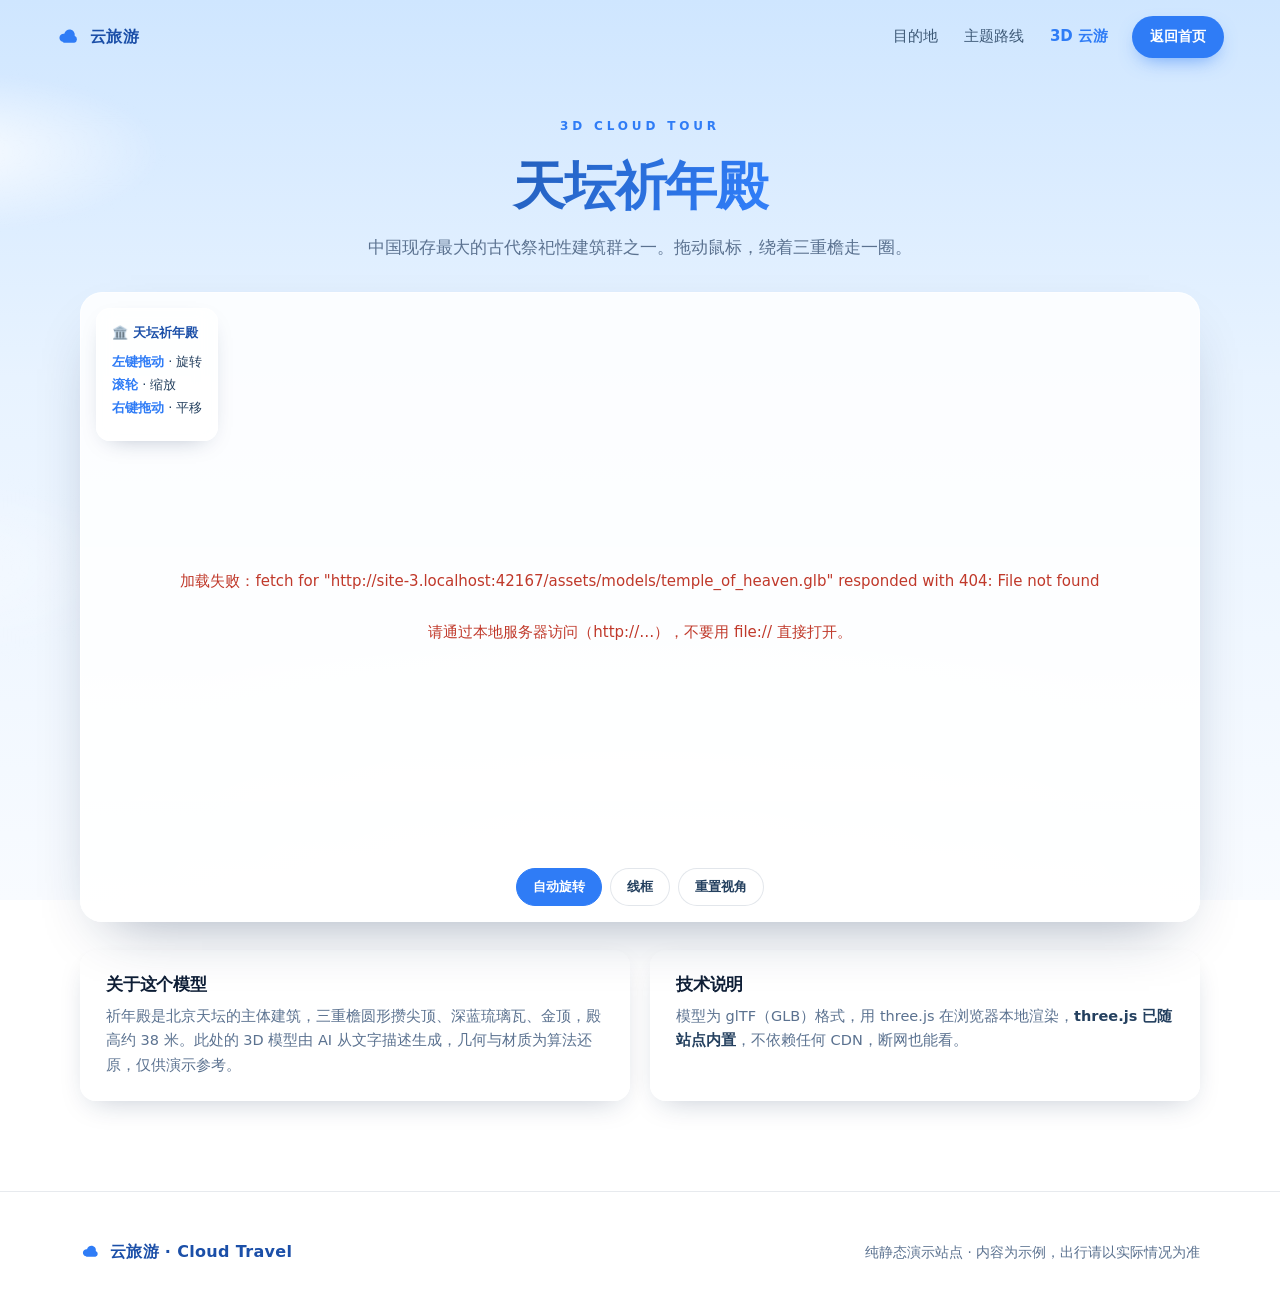
==== 3d.html @ f682cb2f "feat: 天坛祈年殿 3D 云游 - 新增 3d.html 3D 云游页与 js/viewer.js - three.js 本地内置到 assets/vendor/（离线可用，无 CDN 依赖） -" ====
<!DOCTYPE html>
<html lang="zh-CN">
<head>
<meta charset="utf-8" />
<meta name="viewport" content="width=device-width, initial-scale=1" />
<title>3D 云游 · 天坛祈年殿 | 云旅游</title>
<meta name="description" content="在浏览器里 360° 旋转查看天坛祈年殿 3D 模型 —— 云旅游 3D 云游。" />
<link rel="icon" href="data:image/svg+xml,%3Csvg xmlns='http://www.w3.org/2000/svg' viewBox='0 0 32 32'%3E%3Cpath d='M9 22a5 5 0 1 1 1.2-9.9A6.5 6.5 0 0 1 23 14.5 4.5 4.5 0 0 1 22.5 23H9z' fill='%236cb6ff'/%3E%3C/svg%3E" />
<link rel="stylesheet" href="css/style.css" />
<link rel="stylesheet" href="css/viewer.css" />
</head>
<body>

<div class="sky" aria-hidden="true">
  <span class="cloud c1"></span>
  <span class="cloud c2"></span>
  <span class="cloud c3"></span>
</div>

<header class="nav" id="nav">
  <a class="brand" href="index.html">
    <svg viewBox="0 0 32 32" width="26" height="26" aria-hidden="true">
      <path d="M9 22a5 5 0 1 1 1.2-9.9A6.5 6.5 0 0 1 23 14.5 4.5 4.5 0 0 1 22.5 23H9z" fill="currentColor"/>
    </svg>
    <span>云旅游</span>
  </a>
  <nav class="links">
    <a href="index.html#destinations">目的地</a>
    <a href="index.html#routes">主题路线</a>
    <a href="3d.html" class="active">3D 云游</a>
  </nav>
  <a class="btn btn-sm" href="index.html">返回首页</a>
</header>

<main class="vmain">
  <section class="vhead wrap">
    <p class="eyebrow">3D CLOUD TOUR</p>
    <h1>天坛祈年殿</h1>
    <p class="sub">中国现存最大的古代祭祀性建筑群之一。拖动鼠标，绕着三重檐走一圈。</p>
  </section>

  <section class="wrap">
    <div class="stage" id="stage">
      <div id="loading" class="vloading">正在加载 3D 模型…</div>
      <div id="err" class="verr"></div>

      <div class="vhud">
        <div class="vhud-title">🏛️ 天坛祈年殿</div>
        <div class="vhud-row"><b>左键拖动</b> · 旋转</div>
        <div class="vhud-row"><b>滚轮</b> · 缩放</div>
        <div class="vhud-row"><b>右键拖动</b> · 平移</div>
        <div class="vhud-meta" id="meta"></div>
      </div>

      <div class="vctrl">
        <button id="btnRotate" class="on">自动旋转</button>
        <button id="btnWire">线框</button>
        <button id="btnReset">重置视角</button>
      </div>
    </div>

    <div class="vnotes">
      <div class="note">
        <h3>关于这个模型</h3>
        <p>祈年殿是北京天坛的主体建筑，三重檐圆形攒尖顶、深蓝琉璃瓦、金顶，殿高约 38 米。此处的 3D 模型由 AI 从文字描述生成，几何与材质为算法还原，仅供演示参考。</p>
      </div>
      <div class="note">
        <h3>技术说明</h3>
        <p>模型为 glTF（GLB）格式，用 three.js 在浏览器本地渲染，<b>three.js 已随站点内置</b>，不依赖任何 CDN，断网也能看。</p>
      </div>
    </div>
  </section>
</main>

<footer class="footer">
  <div class="wrap footer-inner">
    <div class="brand">
      <svg viewBox="0 0 32 32" width="22" height="22" aria-hidden="true">
        <path d="M9 22a5 5 0 1 1 1.2-9.9A6.5 6.5 0 0 1 23 14.5 4.5 4.5 0 0 1 22.5 23H9z" fill="currentColor"/>
      </svg>
      <span>云旅游 · Cloud Travel</span>
    </div>
    <p class="muted">纯静态演示站点 · 内容为示例，出行请以实际情况为准</p>
  </div>
</footer>

<script type="importmap">
{
  "imports": {
    "three": "./assets/vendor/three/three.module.js",
    "three/addons/": "./assets/vendor/three/addons/"
  }
}
</script>
<script type="module" src="js/viewer.js"></script>
<script src="js/main.js"></script>
</body>
</html>
---- css/style.css ----
/* ===== 云旅游 · Cloud Travel ===== */

:root {
  --ink: #0e1e36;
  --ink-2: #24405f;
  --muted: #5b7290;
  --blue: #2f7cf6;
  --blue-deep: #1b4fa8;
  --line: rgba(20, 50, 90, .10);
  --card: rgba(255, 255, 255, .78);
  --shadow: 0 10px 30px -12px rgba(15, 40, 80, .28);
  --radius: 18px;
  --wrap: 1120px;
}

* { box-sizing: border-box; }

html { scroll-behavior: smooth; }

body {
  margin: 0;
  color: var(--ink);
  font: 16px/1.7 -apple-system, "Segoe UI", "Microsoft YaHei", "PingFang SC", system-ui, sans-serif;
  background: linear-gradient(180deg, #cfe6ff 0%, #e8f3ff 42%, #f8fbff 100%);
  background-attachment: fixed;
  min-height: 100%;
  overflow-x: hidden;
  -webkit-font-smoothing: antialiased;
}

a { color: inherit; text-decoration: none; }
h1, h2, h3 { line-height: 1.25; margin: 0; letter-spacing: -.01em; }
p { margin: 0; }

.wrap { width: min(100% - 48px, var(--wrap)); margin-inline: auto; }

/* ===== 云层 ===== */
.sky { position: fixed; inset: 0; z-index: 0; pointer-events: none; overflow: hidden; }

.cloud {
  position: absolute;
  display: block;
  border-radius: 50%;
  background: radial-gradient(closest-side, rgba(255,255,255,.95), rgba(255,255,255,0));
  filter: blur(6px);
  opacity: .85;
  animation: drift linear infinite;
}
.c1 { width: 420px; height: 160px; top: 8%;  left: -20%; animation-duration: 88s; }
.c2 { width: 300px; height: 120px; top: 26%; left: -25%; animation-duration: 120s; animation-delay: -30s; opacity: .6; }
.c3 { width: 540px; height: 200px; top: 52%; left: -30%; animation-duration: 150s; animation-delay: -70s; opacity: .5; }
.c4 { width: 240px; height: 100px; top: 70%; left: -20%; animation-duration: 100s; animation-delay: -15s; opacity: .45; }
.c5 { width: 660px; height: 240px; top: 86%; left: -35%; animation-duration: 175s; animation-delay: -110s; opacity: .35; }

@keyframes drift {
  from { transform: translateX(0); }
  to   { transform: translateX(190vw); }
}

/* ===== 导航 ===== */
.nav {
  position: fixed; top: 0; left: 0; right: 0; z-index: 50;
  display: flex; align-items: center; gap: 24px;
  padding: 16px clamp(20px, 5vw, 56px);
  transition: background .3s, box-shadow .3s, backdrop-filter .3s;
}
.nav.scrolled {
  background: rgba(255,255,255,.82);
  backdrop-filter: blur(12px);
  box-shadow: 0 1px 0 var(--line), 0 8px 24px -18px rgba(15,40,80,.35);
}
.brand {
  display: inline-flex; align-items: center; gap: 8px;
  font-weight: 700; letter-spacing: .02em; color: var(--blue-deep);
}
.brand svg { color: var(--blue); }
.links { display: flex; gap: 26px; margin-left: auto; }
.links a { color: var(--ink-2); font-size: 15px; opacity: .85; transition: opacity .2s, color .2s; }
.links a:hover { opacity: 1; color: var(--blue); }

.btn {
  display: inline-flex; align-items: center; justify-content: center;
  padding: 12px 24px; border-radius: 999px;
  background: var(--blue); color: #fff; font-weight: 600; font-size: 15px;
  box-shadow: 0 8px 20px -8px rgba(47,124,246,.7);
  transition: transform .18s, box-shadow .18s, background .18s;
}
.btn:hover { transform: translateY(-2px); box-shadow: 0 14px 26px -10px rgba(47,124,246,.75); }
.btn-sm { padding: 9px 18px; font-size: 14px; }
.btn-ghost {
  background: rgba(255,255,255,.7); color: var(--blue-deep);
  box-shadow: inset 0 0 0 1px var(--line);
}
.btn-ghost:hover { background: #fff; }

/* ===== Hero ===== */
.hero {
  position: relative; z-index: 1;
  min-height: 100svh;
  display: flex; align-items: center;
  padding: 120px 0 80px;
}
.hero-inner { width: min(100% - 48px, var(--wrap)); margin-inline: auto; }
.eyebrow {
  font-size: 12px; letter-spacing: .32em; font-weight: 700;
  color: var(--blue); margin-bottom: 18px;
}
.hero h1 {
  font-size: clamp(40px, 7.4vw, 88px);
  font-weight: 800; letter-spacing: -.03em;
  background: linear-gradient(120deg, #12305c, #2f7cf6 55%, #6db2ff);
  -webkit-background-clip: text; background-clip: text; color: transparent;
}
.lead {
  margin-top: 22px; max-width: 46ch;
  font-size: clamp(16px, 2vw, 19px); color: var(--ink-2); opacity: .9;
}
.hero-cta { display: flex; gap: 14px; flex-wrap: wrap; margin-top: 34px; }

.stats { display: flex; gap: 44px; margin-top: 62px; flex-wrap: wrap; }
.stats div { display: flex; flex-direction: column; }
.stats strong { font-size: 30px; font-weight: 800; color: var(--blue-deep); letter-spacing: -.02em; }
.stats span { font-size: 13px; color: var(--muted); }

.scroll-hint {
  position: absolute; bottom: 28px; left: 50%; transform: translateX(-50%);
  width: 26px; height: 42px; border-radius: 14px;
  box-shadow: inset 0 0 0 2px rgba(47,124,246,.45);
  display: grid; place-items: start center; padding-top: 7px;
}
.scroll-hint span {
  width: 4px; height: 8px; border-radius: 2px; background: var(--blue);
  animation: wheel 1.6s ease-in-out infinite;
}
@keyframes wheel { 0%,100% { transform: translateY(0); opacity: 1; } 50% { transform: translateY(12px); opacity: .35; } }

/* ===== 区块 ===== */
.section { position: relative; z-index: 1; padding: 96px 0; }
.section-alt { background: rgba(255,255,255,.5); }

.sec-head { max-width: 620px; margin-bottom: 52px; }
.sec-head h2 { font-size: clamp(28px, 4vw, 44px); font-weight: 800; }
.sec-head .sub { margin-top: 14px; color: var(--muted); font-size: 17px; }

/* ===== 卡片 ===== */
.grid { display: grid; gap: 24px; }
.grid-3 { grid-template-columns: repeat(3, 1fr); }

.card {
  position: relative;
  background: var(--card);
  border-radius: var(--radius);
  overflow: hidden;
  box-shadow: var(--shadow);
  box-shadow: var(--shadow), inset 0 0 0 1px rgba(255,255,255,.6);
  transition: transform .26s cubic-bezier(.2,.7,.3,1), box-shadow .26s;
  backdrop-filter: blur(6px);
}
.card:hover { transform: translateY(-6px); box-shadow: 0 26px 44px -20px rgba(15,40,80,.42); }

.thumb {
  height: 168px;
  background: linear-gradient(160deg, var(--a), var(--b));
  position: relative;
}
.thumb svg { position: absolute; inset: 0; width: 100%; height: 100%; }

.card-body { padding: 22px 22px 26px; }
.tag {
  display: inline-block; font-size: 12px; font-weight: 700; letter-spacing: .08em;
  color: var(--blue-deep); background: rgba(47,124,246,.12);
  padding: 3px 10px; border-radius: 999px; margin-bottom: 10px;
}
.card h3 { font-size: 21px; font-weight: 700; }
.card p { margin-top: 8px; color: var(--muted); font-size: 15px; }

/* ===== 路线 ===== */
.routes { display: grid; gap: 16px; }
.route {
  display: grid; grid-template-columns: 64px 1fr auto; align-items: center; gap: 22px;
  background: var(--card);
  border-radius: 16px; padding: 22px 26px;
  box-shadow: var(--shadow), inset 0 0 0 1px rgba(255,255,255,.6);
  transition: transform .22s, box-shadow .22s;
}
.route:hover { transform: translateX(6px); }
.route-idx {
  font-size: 26px; font-weight: 800; letter-spacing: -.02em;
  color: transparent; -webkit-text-stroke: 1.4px rgba(47,124,246,.55);
}
.route-main h3 { font-size: 19px; font-weight: 700; }
.route-main p { margin-top: 6px; color: var(--muted); font-size: 14.5px; }
.route-meta {
  font-size: 13px; font-weight: 700; color: var(--blue-deep);
  background: rgba(47,124,246,.12); border-radius: 999px; padding: 6px 14px;
  white-space: nowrap;
}

/* ===== 特性 ===== */
.features .feature {
  background: var(--card); border-radius: var(--radius); padding: 30px 26px;
  box-shadow: var(--shadow), inset 0 0 0 1px rgba(255,255,255,.6);
}
.feature .ico { font-size: 30px; line-height: 1; }
.feature h3 { margin-top: 14px; font-size: 19px; font-weight: 700; }
.feature p { margin-top: 8px; color: var(--muted); font-size: 15px; }

/* ===== 3D 云游 入口 ===== */
.cta3d {
  display: grid; grid-template-columns: 1.15fr .85fr; gap: 30px; align-items: center;
  background: linear-gradient(120deg, rgba(255,255,255,.92), rgba(230,242,255,.86));
  border-radius: 24px; padding: 40px 44px;
  box-shadow: var(--shadow), inset 0 0 0 1px rgba(255,255,255,.7);
}
.cta3d h2 { font-size: clamp(24px, 3.4vw, 38px); font-weight: 800; }
.cta3d .sub { margin-top: 14px; color: var(--muted); font-size: 16.5px; }
.cta3d .btn { margin-top: 26px; }
.cta3d-art { display: flex; justify-content: center; }
.cta3d-art svg {
  width: min(100%, 300px); height: auto;
  filter: drop-shadow(0 18px 26px rgba(15,40,80,.18));
}
@media (max-width: 760px) {
  .cta3d { grid-template-columns: 1fr; padding: 30px 24px; }
  .cta3d-art { order: -1; }
  .cta3d-art svg { width: min(70%, 220px); }
}

/* ===== 页脚 ===== */
.footer {
  position: relative; z-index: 1;
  padding: 46px 0;
  border-top: 1px solid var(--line);
  background: rgba(255,255,255,.55);
}
.footer-inner { display: flex; align-items: center; justify-content: space-between; gap: 16px; flex-wrap: wrap; }
.footer .brand { color: var(--blue-deep); }
.muted { color: var(--muted); font-size: 13.5px; }

/* ===== 滚动渐入 ===== */
.reveal { opacity: 0; transform: translateY(22px); transition: opacity .7s ease, transform .7s cubic-bezier(.2,.7,.3,1); }
.reveal.in { opacity: 1; transform: none; }

/* ===== 响应式 ===== */
@media (max-width: 960px) {
  .grid-3 { grid-template-columns: repeat(2, 1fr); }
}
@media (max-width: 640px) {
  .links { display: none; }
  .grid-3 { grid-template-columns: 1fr; }
  .section { padding: 72px 0; }
  .stats { gap: 28px; margin-top: 44px; }
  .route { grid-template-columns: 44px 1fr; grid-template-areas: "idx main" ". meta"; row-gap: 10px; }
  .route-idx { grid-area: idx; font-size: 22px; }
  .route-main { grid-area: main; }
  .route-meta { grid-area: meta; justify-self: start; }
}

@media (prefers-reduced-motion: reduce) {
  html { scroll-behavior: auto; }
  .cloud, .scroll-hint span { animation: none; }
  .reveal { opacity: 1; transform: none; transition: none; }
}
---- css/viewer.css ----
/* ===== 云旅游 · 3D 云游页 ===== */

.nav .links a.active { color: var(--blue); opacity: 1; font-weight: 600; }

.vmain { position: relative; z-index: 1; padding: 116px 0 0; }

.vhead { text-align: center; margin-bottom: 30px; }
.vhead h1 {
  font-size: clamp(30px, 5vw, 52px); font-weight: 800; letter-spacing: -.02em;
  background: linear-gradient(120deg, #12305c, #2f7cf6 60%, #6db2ff);
  -webkit-background-clip: text; background-clip: text; color: transparent;
}
.vhead .sub { margin-top: 14px; color: var(--muted); font-size: 17px; }

/* ===== 3D 舞台 ===== */
.stage {
  position: relative;
  height: min(70vh, 720px);
  min-height: 420px;
  border-radius: 22px;
  overflow: hidden;
  background:
    radial-gradient(120% 80% at 50% 100%, rgba(255,255,255,.9), rgba(255,255,255,0) 60%),
    linear-gradient(180deg, #d8ecff 0%, #eaf5ff 55%, #fbfdff 100%);
  box-shadow: 0 26px 60px -30px rgba(15,40,80,.45), inset 0 0 0 1px rgba(255,255,255,.7);
  touch-action: none;
}
.stage canvas { display: block; width: 100%; height: 100%; }

.vloading, .verr {
  position: absolute; inset: 0; z-index: 5;
  display: flex; align-items: center; justify-content: center;
  font-size: 15px; text-align: center; padding: 24px;
}
.vloading { color: var(--blue-deep); letter-spacing: .06em; transition: opacity .5s; }
.vloading.hide { opacity: 0; pointer-events: none; }
.verr { display: none; color: #c0392b; white-space: pre-line; background: rgba(255,255,255,.9); }

/* ===== HUD ===== */
.vhud {
  position: absolute; top: 16px; left: 16px; z-index: 6;
  background: rgba(255,255,255,.78);
  backdrop-filter: blur(10px);
  border-radius: 14px;
  padding: 14px 16px;
  font-size: 13px; line-height: 1.75; color: var(--ink-2);
  box-shadow: 0 8px 24px -14px rgba(15,40,80,.4), inset 0 0 0 1px rgba(255,255,255,.8);
  pointer-events: none;
}
.vhud-title { font-weight: 700; color: var(--blue-deep); margin-bottom: 6px; }
.vhud-row b { color: var(--blue); font-weight: 700; }
.vhud-meta { margin-top: 8px; font-size: 12px; color: var(--muted); }

/* ===== 控制按钮 ===== */
.vctrl {
  position: absolute; bottom: 16px; left: 50%; transform: translateX(-50%); z-index: 6;
  display: flex; gap: 8px; flex-wrap: wrap; justify-content: center;
}
.vctrl button {
  border: 1px solid rgba(20,50,90,.12);
  background: rgba(255,255,255,.85);
  backdrop-filter: blur(10px);
  color: var(--ink-2); font-size: 13px; font-weight: 600;
  padding: 9px 16px; border-radius: 999px; cursor: pointer;
  transition: all .16s;
}
.vctrl button:hover { border-color: var(--blue); color: var(--blue-deep); }
.vctrl button.on { background: var(--blue); border-color: var(--blue); color: #fff; }

/* ===== 说明 ===== */
.vnotes {
  display: grid; grid-template-columns: 1fr 1fr; gap: 20px;
  margin: 28px 0 90px;
}
.note {
  background: var(--card); border-radius: 16px; padding: 24px 26px;
  box-shadow: var(--shadow), inset 0 0 0 1px rgba(255,255,255,.6);
}
.note h3 { font-size: 17px; font-weight: 700; }
.note p { margin-top: 8px; color: var(--muted); font-size: 14.5px; }
.note b { color: var(--ink-2); }

@media (max-width: 760px) {
  .vnotes { grid-template-columns: 1fr; }
  .vmain { padding-top: 100px; }
  .stage { height: 58vh; min-height: 360px; border-radius: 18px; }
  .vhud { font-size: 12px; padding: 11px 13px; }
}
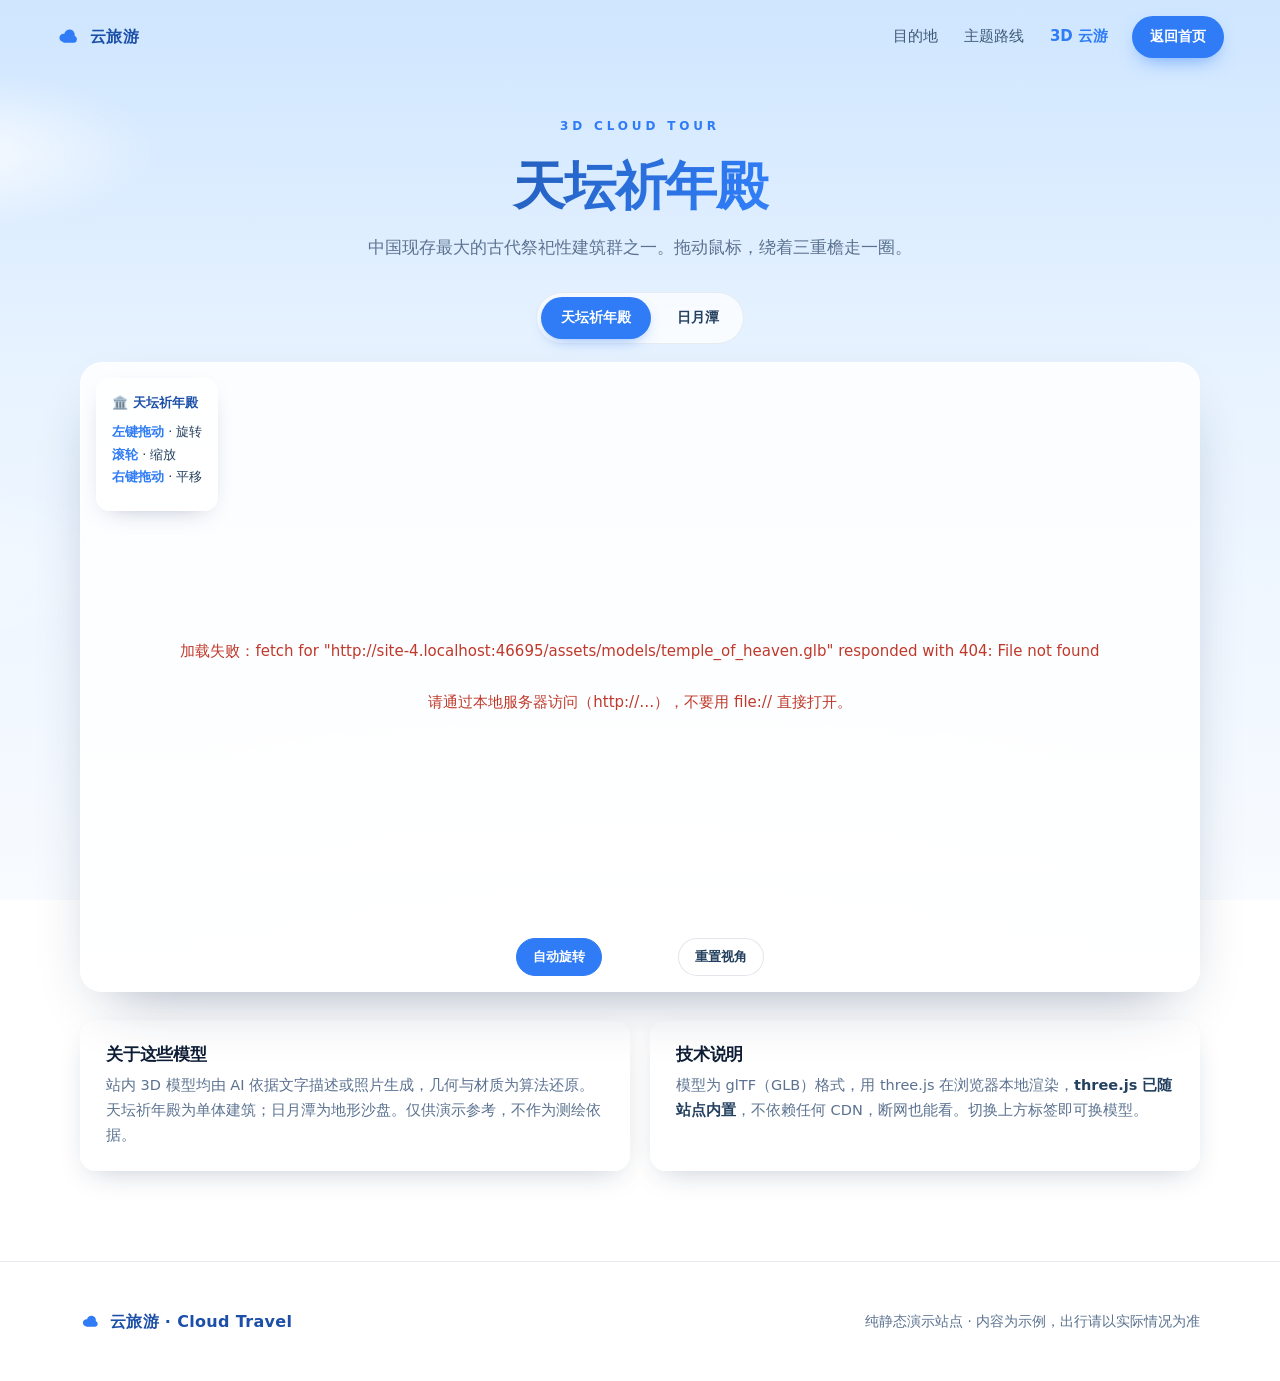
==== commit f124aaa6: "feat: 3D 云游新增日月潭模型，支持同页切换 - 搬入日月潭地形沙盘模型 assets/models/sun-moon-lake.glb - 3d.html 增加模型切换标签（天坛祈年殿 / 日" ====
--- a/3d.html
+++ b/3d.html
@@ -3,8 +3,8 @@
 <head>
 <meta charset="utf-8" />
 <meta name="viewport" content="width=device-width, initial-scale=1" />
-<title>3D 云游 · 天坛祈年殿 | 云旅游</title>
-<meta name="description" content="在浏览器里 360° 旋转查看天坛祈年殿 3D 模型 —— 云旅游 3D 云游。" />
+<title>3D 云游 · 天坛祈年殿 · 日月潭 | 云旅游</title>
+<meta name="description" content="在浏览器里 360° 旋转查看 3D 模型 —— 天坛祈年殿、日月潭。云旅游 3D 云游。" />
 <link rel="icon" href="data:image/svg+xml,%3Csvg xmlns='http://www.w3.org/2000/svg' viewBox='0 0 32 32'%3E%3Cpath d='M9 22a5 5 0 1 1 1.2-9.9A6.5 6.5 0 0 1 23 14.5 4.5 4.5 0 0 1 22.5 23H9z' fill='%236cb6ff'/%3E%3C/svg%3E" />
 <link rel="stylesheet" href="css/style.css" />
 <link rel="stylesheet" href="css/viewer.css" />
@@ -35,17 +35,28 @@
 <main class="vmain">
   <section class="vhead wrap">
     <p class="eyebrow">3D CLOUD TOUR</p>
-    <h1>天坛祈年殿</h1>
-    <p class="sub">中国现存最大的古代祭祀性建筑群之一。拖动鼠标，绕着三重檐走一圈。</p>
+    <h1 id="modelTitle">天坛祈年殿</h1>
+    <p class="sub" id="modelSub">中国现存最大的古代祭祀性建筑群之一。拖动鼠标，绕着三重檐走一圈。</p>
   </section>
 
   <section class="wrap">
+    <div class="vswitch" role="tablist" aria-label="选择模型">
+      <button class="vtab active" role="tab" aria-selected="true"
+              data-model="assets/models/temple_of_heaven.glb"
+              data-title="天坛祈年殿"
+              data-sub="中国现存最大的古代祭祀性建筑群之一。拖动鼠标，绕着三重檐走一圈。">天坛祈年殿</button>
+      <button class="vtab" role="tab" aria-selected="false"
+              data-model="assets/models/sun-moon-lake.glb"
+              data-title="日月潭"
+              data-sub="台湾最大的天然湖泊，潭中拉鲁岛将湖面分成日潭与月潭。这是一版地形沙盘模型。">日月潭</button>
+    </div>
+
     <div class="stage" id="stage">
       <div id="loading" class="vloading">正在加载 3D 模型…</div>
       <div id="err" class="verr"></div>
 
       <div class="vhud">
-        <div class="vhud-title">🏛️ 天坛祈年殿</div>
+        <div class="vhud-title" id="hudTitle">🏛️ 天坛祈年殿</div>
         <div class="vhud-row"><b>左键拖动</b> · 旋转</div>
         <div class="vhud-row"><b>滚轮</b> · 缩放</div>
         <div class="vhud-row"><b>右键拖动</b> · 平移</div>
@@ -61,12 +72,12 @@
 
     <div class="vnotes">
       <div class="note">
-        <h3>关于这个模型</h3>
-        <p>祈年殿是北京天坛的主体建筑，三重檐圆形攒尖顶、深蓝琉璃瓦、金顶，殿高约 38 米。此处的 3D 模型由 AI 从文字描述生成，几何与材质为算法还原，仅供演示参考。</p>
+        <h3>关于这些模型</h3>
+        <p>站内 3D 模型均由 AI 依据文字描述或照片生成，几何与材质为算法还原。天坛祈年殿为单体建筑；日月潭为地形沙盘。仅供演示参考，不作为测绘依据。</p>
       </div>
       <div class="note">
         <h3>技术说明</h3>
-        <p>模型为 glTF（GLB）格式，用 three.js 在浏览器本地渲染，<b>three.js 已随站点内置</b>，不依赖任何 CDN，断网也能看。</p>
+        <p>模型为 glTF（GLB）格式，用 three.js 在浏览器本地渲染，<b>three.js 已随站点内置</b>，不依赖任何 CDN，断网也能看。切换上方标签即可换模型。</p>
       </div>
     </div>
   </section>
--- a/css/viewer.css
+++ b/css/viewer.css
@@ -11,6 +11,26 @@
   -webkit-background-clip: text; background-clip: text; color: transparent;
 }
 .vhead .sub { margin-top: 14px; color: var(--muted); font-size: 17px; }
+
+/* ===== 模型切换标签 ===== */
+.vswitch {
+  display: flex; gap: 6px; justify-content: center; flex-wrap: wrap;
+  margin: 0 auto 18px; width: fit-content;
+  background: rgba(255,255,255,.72);
+  border-radius: 999px; padding: 5px;
+  box-shadow: inset 0 0 0 1px rgba(20,50,90,.08);
+  backdrop-filter: blur(8px);
+}
+.vtab {
+  border: 0; background: transparent; cursor: pointer;
+  font: inherit; font-size: 14px; font-weight: 600; color: var(--ink-2);
+  padding: 9px 20px; border-radius: 999px; transition: all .18s;
+}
+.vtab:hover { color: var(--blue-deep); }
+.vtab.active {
+  background: var(--blue); color: #fff;
+  box-shadow: 0 6px 16px -8px rgba(47,124,246,.8);
+}
 
 /* ===== 3D 舞台 ===== */
 .stage {
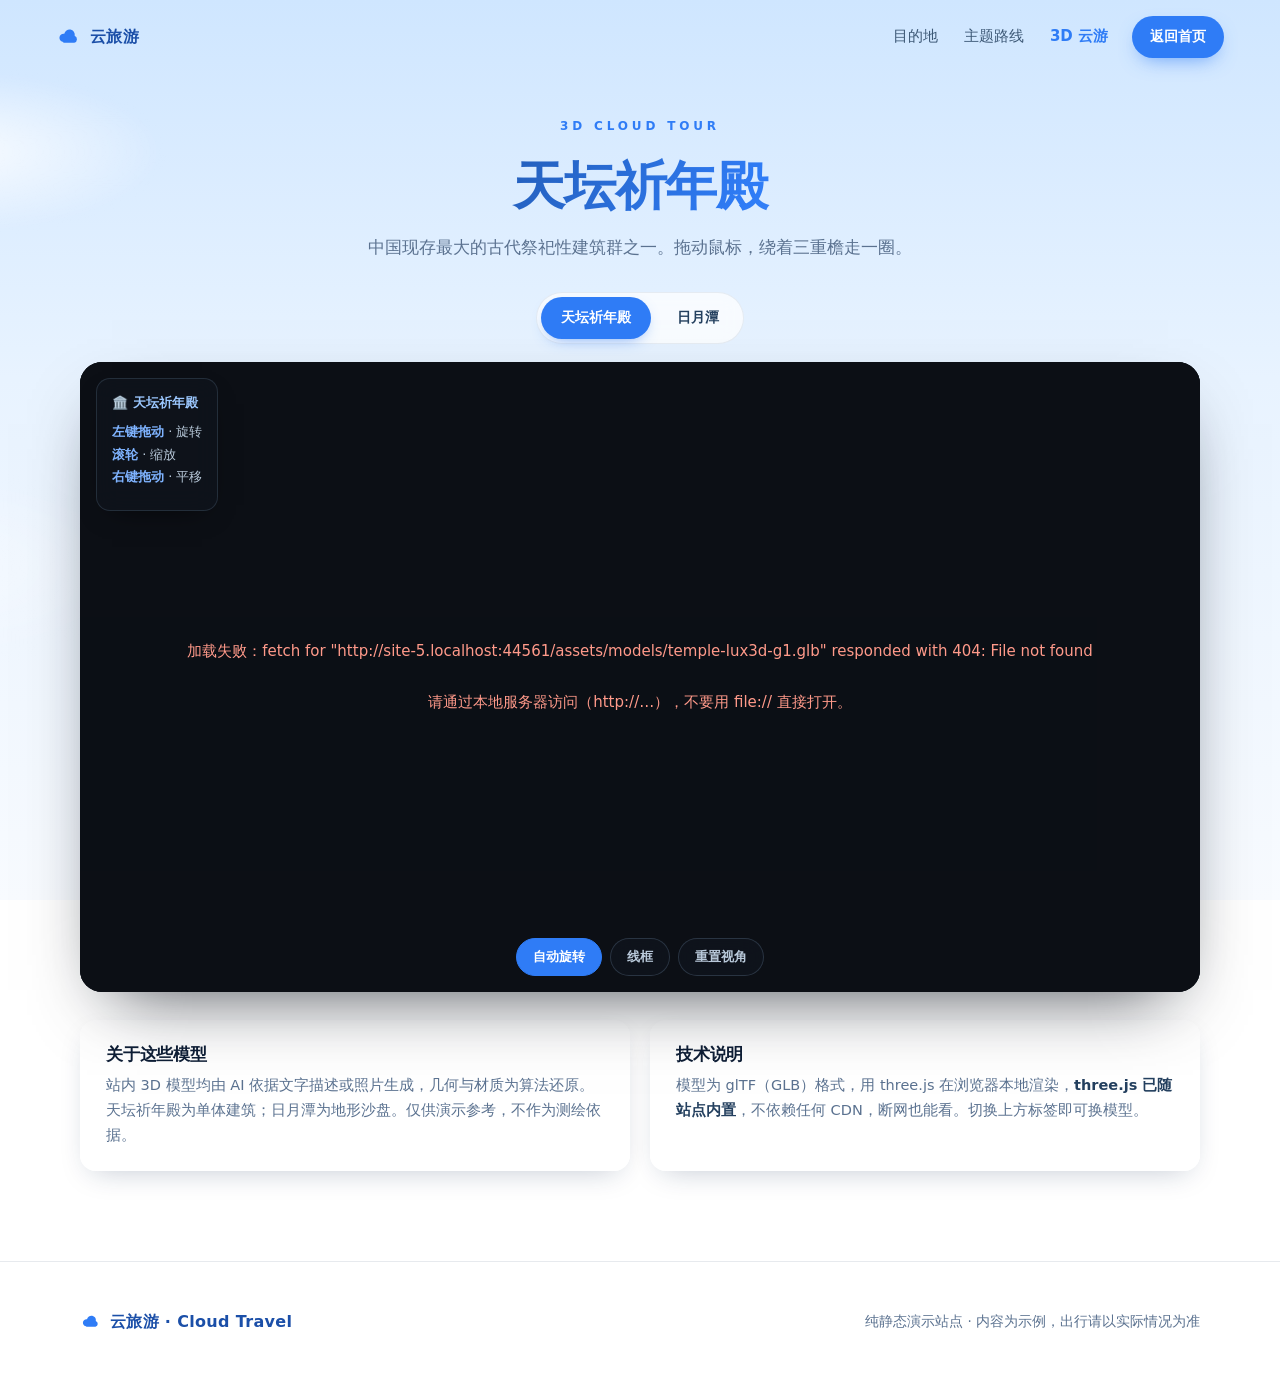
==== commit efe3acf4: "feat(3d): 天坛模型改用 Lux3D G1 版，模型精简为 2 个 - 新增 assets/models/temple-lux3d-g1.glb（Lux3D G1 高质量版，图生 3D） - " ====
--- a/3d.html
+++ b/3d.html
@@ -6,8 +6,8 @@
 <title>3D 云游 · 天坛祈年殿 · 日月潭 | 云旅游</title>
 <meta name="description" content="在浏览器里 360° 旋转查看 3D 模型 —— 天坛祈年殿、日月潭。云旅游 3D 云游。" />
 <link rel="icon" href="data:image/svg+xml,%3Csvg xmlns='http://www.w3.org/2000/svg' viewBox='0 0 32 32'%3E%3Cpath d='M9 22a5 5 0 1 1 1.2-9.9A6.5 6.5 0 0 1 23 14.5 4.5 4.5 0 0 1 22.5 23H9z' fill='%236cb6ff'/%3E%3C/svg%3E" />
-<link rel="stylesheet" href="css/style.css" />
-<link rel="stylesheet" href="css/viewer.css" />
+<link rel="stylesheet" href="css/style.css?v=20261004d" />
+<link rel="stylesheet" href="css/viewer.css?v=20261004d" />
 </head>
 <body>
 
@@ -42,7 +42,7 @@
   <section class="wrap">
     <div class="vswitch" role="tablist" aria-label="选择模型">
       <button class="vtab active" role="tab" aria-selected="true"
-              data-model="assets/models/temple_of_heaven.glb"
+              data-model="assets/models/temple-lux3d-g1.glb"
               data-title="天坛祈年殿"
               data-sub="中国现存最大的古代祭祀性建筑群之一。拖动鼠标，绕着三重檐走一圈。">天坛祈年殿</button>
       <button class="vtab" role="tab" aria-selected="false"
@@ -103,7 +103,7 @@
   }
 }
 </script>
-<script type="module" src="js/viewer.js"></script>
-<script src="js/main.js"></script>
+<script type="module" src="js/viewer.js?v=20261004d"></script>
+<script src="js/main.js?v=20261004d"></script>
 </body>
 </html>
--- a/css/viewer.css
+++ b/css/viewer.css
@@ -39,10 +39,8 @@
   min-height: 420px;
   border-radius: 22px;
   overflow: hidden;
-  background:
-    radial-gradient(120% 80% at 50% 100%, rgba(255,255,255,.9), rgba(255,255,255,0) 60%),
-    linear-gradient(180deg, #d8ecff 0%, #eaf5ff 55%, #fbfdff 100%);
-  box-shadow: 0 26px 60px -30px rgba(15,40,80,.45), inset 0 0 0 1px rgba(255,255,255,.7);
+  background: radial-gradient(120% 92% at 50% 106%, #213044 0%, #0f1620 54%, #0a0d12 100%);
+  box-shadow: 0 30px 70px -32px rgba(6,12,22,.78), inset 0 0 0 1px rgba(140,175,215,.14);
   touch-action: none;
 }
 .stage canvas { display: block; width: 100%; height: 100%; }
@@ -52,24 +50,24 @@
   display: flex; align-items: center; justify-content: center;
   font-size: 15px; text-align: center; padding: 24px;
 }
-.vloading { color: var(--blue-deep); letter-spacing: .06em; transition: opacity .5s; }
+.vloading { color: #8fb8e8; letter-spacing: .06em; transition: opacity .5s; }
 .vloading.hide { opacity: 0; pointer-events: none; }
-.verr { display: none; color: #c0392b; white-space: pre-line; background: rgba(255,255,255,.9); }
+.verr { display: none; color: #ff9a8a; white-space: pre-line; background: rgba(12,16,22,.92); }
 
 /* ===== HUD ===== */
 .vhud {
   position: absolute; top: 16px; left: 16px; z-index: 6;
-  background: rgba(255,255,255,.78);
-  backdrop-filter: blur(10px);
+  background: rgba(15,21,29,.74);
+  backdrop-filter: blur(12px);
   border-radius: 14px;
   padding: 14px 16px;
-  font-size: 13px; line-height: 1.75; color: var(--ink-2);
-  box-shadow: 0 8px 24px -14px rgba(15,40,80,.4), inset 0 0 0 1px rgba(255,255,255,.8);
+  font-size: 13px; line-height: 1.75; color: #b9c9da;
+  box-shadow: 0 10px 28px -16px rgba(0,0,0,.8), inset 0 0 0 1px rgba(150,185,225,.16);
   pointer-events: none;
 }
-.vhud-title { font-weight: 700; color: var(--blue-deep); margin-bottom: 6px; }
-.vhud-row b { color: var(--blue); font-weight: 700; }
-.vhud-meta { margin-top: 8px; font-size: 12px; color: var(--muted); }
+.vhud-title { font-weight: 700; color: #9cc8ff; margin-bottom: 6px; }
+.vhud-row b { color: #7fb3ff; font-weight: 700; }
+.vhud-meta { margin-top: 8px; font-size: 12px; color: #7d8fa3; }
 
 /* ===== 控制按钮 ===== */
 .vctrl {
@@ -77,14 +75,14 @@
   display: flex; gap: 8px; flex-wrap: wrap; justify-content: center;
 }
 .vctrl button {
-  border: 1px solid rgba(20,50,90,.12);
-  background: rgba(255,255,255,.85);
-  backdrop-filter: blur(10px);
-  color: var(--ink-2); font-size: 13px; font-weight: 600;
+  border: 1px solid rgba(150,185,225,.20);
+  background: rgba(15,21,29,.80);
+  backdrop-filter: blur(12px);
+  color: #b9c9da; font-size: 13px; font-weight: 600;
   padding: 9px 16px; border-radius: 999px; cursor: pointer;
   transition: all .16s;
 }
-.vctrl button:hover { border-color: var(--blue); color: var(--blue-deep); }
+.vctrl button:hover { border-color: #7fb3ff; color: #cfe2ff; }
 .vctrl button.on { background: var(--blue); border-color: var(--blue); color: #fff; }
 
 /* ===== 说明 ===== */
